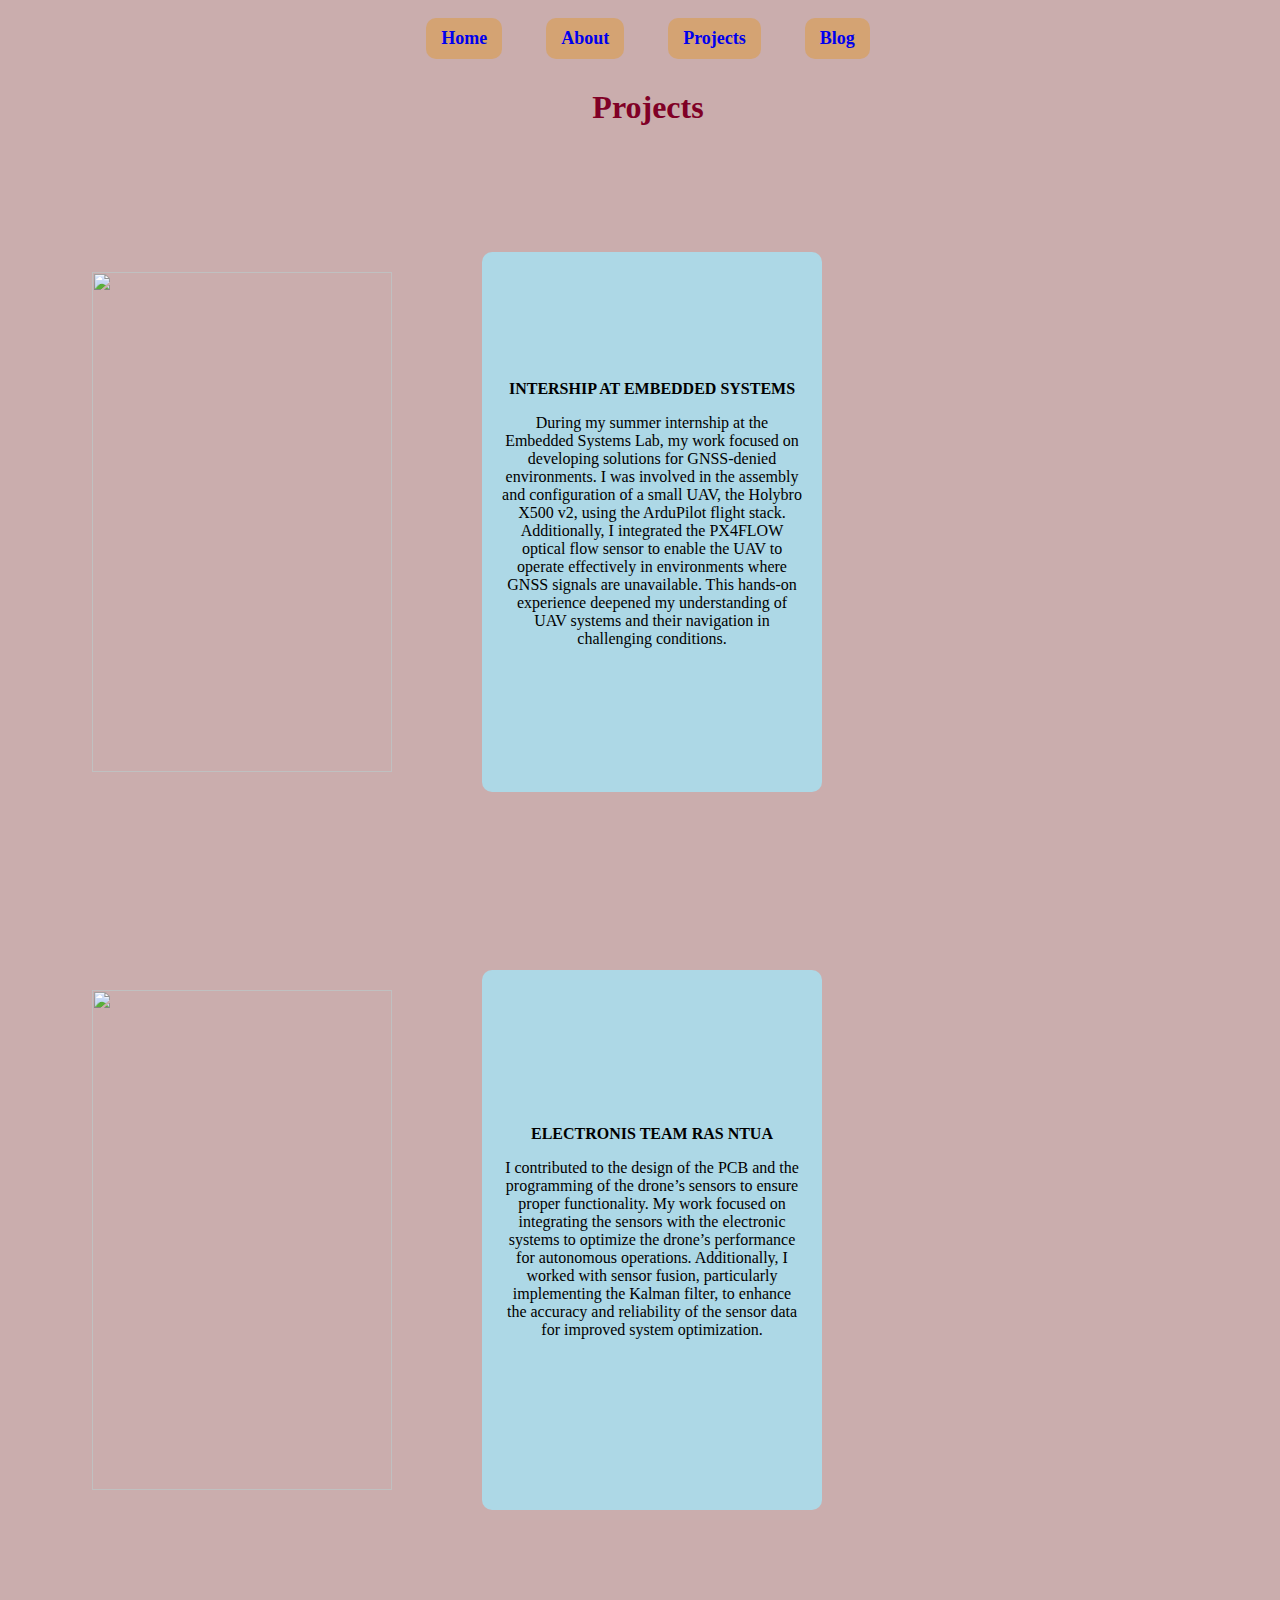
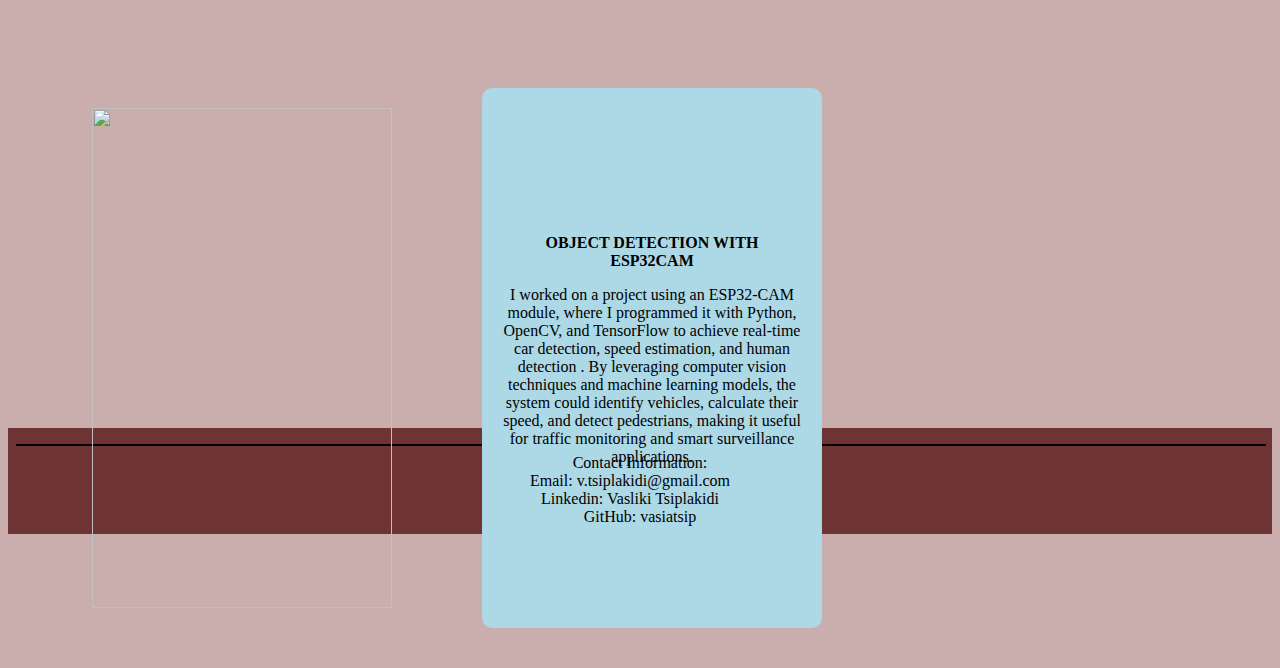
==== projects.html @ 724da62a "Add files via upload" ====
<!DOCTYPE html>
<html lang="en">
    <head>
     <link rel="stylesheet" href="../style.css"> 
    <title> Vasiliki's Portfulio</title>
    <style>
      
      section {
    height: 200vh;
    display: flex; 
    align-items: flex-start;
    padding: 20px;
    flex-wrap: wrap;
    gap: 90px;
}
.box2 {
    height: 500px;
    width: 300px; /* Optional: Adjust if needed */
    background-color: lightblue;
    display: flex;
    flex-direction: column;
    align-items: center; /* Centers content horizontally */
    justify-content: center; /* Centers content vertically */
    text-align: center; /* Ensures text alignment */
    border-radius: 10px;
    margin: 20px;
    padding: 20px;
}


section div  {
    text-align: center;
    margin: 4px;
    width: 900px;
}
    </style>
</head>
<body>
    <!-- <h1><em>Vasiliki's Portfulio</em></h1> -->
    <!-- <h2> Hello, welcome to My Website!</h2>
    <p>hello, my name is vasiliki and im an ece student currently inmy 3rd year</p>
    <p><button> Click here to learn more </button></p> -->
   
    <header> 
        <nav> 
            <ul>
                <li><a href="../index.html">Home</a></li>
                <li><a href="../pages/about.html">About</a></li>
                <li><a href="../pages/projects.html">Projects</a></li>
                <li><a href="../pages/blog.html">Blog</a></li>
                <!-- <li><a href="../pages/contact.html">Contact</a></li> -->
               
            </ul>
        </nav> 
        <h1>Projects</h1>

    </header>
 
    <section>
    
        <div class="pair">      
        <img src="../images/intershipe2.jpg" style="width: 300px; height: 500px;">
        <div class="box2"><strong>INTERSHIP AT EMBEDDED SYSTEMS </strong>
         <p> During my summer internship at the Embedded Systems Lab, my work 
            focused on developing solutions for GNSS-denied environments. I was
             involved in the assembly and configuration of a small UAV, the Holybro 
             X500 v2, using the ArduPilot flight stack. Additionally, I integrated 
             the PX4FLOW optical flow sensor to enable the UAV to operate effectively 
             in environments where GNSS signals are unavailable. This hands-on experience 
             deepened my understanding of
             UAV systems and their navigation in challenging conditions. </p>
             </div>
        </div>

        <div class="pair">
            <img src="../images/cherry.png" style="width: 300px; height: 500px;">
            <div class="box2"><strong> ELECTRONIS TEAM RAS NTUA </strong>
                <p> I contributed to the design of the PCB and the programming of 
                    the drone’s sensors to ensure proper functionality. My work focused on integrating the sensors with the electronic systems to optimize the drone’s performance for autonomous operations. Additionally, I worked with sensor fusion, particularly implementing the Kalman filter, to enhance the accuracy and reliability of the sensor data 
                    for improved system optimization. </p>
            </div>
    </div>
   

    <div class="pair">
        <img src="../images/cherry.png" style="width: 300px; height: 500px;">
        <div class="box2"><strong> OBJECT DETECTION WITH ESP32CAM </strong>
            <p> I worked on a project using an ESP32-CAM module, where 
                I programmed it with Python, OpenCV, and TensorFlow to achieve
                 real-time car detection, speed estimation, and human detection
                 . By leveraging computer vision techniques and machine learning
                  models, the system could identify vehicles, calculate their 
                  speed, and detect pedestrians, making it useful for traffic
                 monitoring and smart surveillance applications.
        </div>
</div>

    </section>

   
    <footer> 
        <hr width="100%" color="black" size="2">
        
        <p>Contact Information:</p>  
    <br>Email: v.tsiplakidi@gmail.com</p> 
    <br> Linkedin: Vasliki Tsiplakidi</p>
    <br>GitHub: vasiatsip</pv>

        </footer>
</body>
</html>
---- style.css ----
body { 
    background-color: rgb(202, 173, 173);
    color: black;
    font-family: Georgia, 'Times New Roman', Times, serif;
}

h1 {
    color: rgb(128, 0, 38);
    text-align: center;

    margin: 0 auto;
    padding: 20px;
}

h2 {
    color: rgb(105, 15, 15);
}
h3{
    color: rgb(61, 59, 59);
    text-align: center; 

}
button {
    background-color: rgb(206, 109, 109);
    border-radius: 20px;
    color: black;
}

header {
   height: 20vh;
    width: 100vw;
    background-color: transparent;
}


section {
    width: 100vw;
    height: 45vh;
    background-color: transparent;
    display: flex;
    flex-direction: row;
}

div {
    
    margin: auto;
    width: 500px; 
}

ul {
    text-align: center;
    margin: 0;
    padding: 0;
    list-style-type: none; /* Removes bullet points */
}

li {
    display: inline-block; 
    margin: 10px 20px; /* Adds spacing between items */
    padding: 10px 15px; /* Adds padding inside each item */
    background-color: #d4a373; /* Background color */
    font-size: 18px; /* Text size */
    font-weight: bold; /* Makes text bold */
    border-radius: 10px; /* Rounds corners */
    cursor: pointer; /* Changes mouse pointer on hover */
}

a {
    text-decoration: none;
}

li:hover {
    background-color: #6a61ae; /* Changes background on hover */
    /* text-decoration: underline ; */
}

img{
    width: 300px;
    height:500px;
    margin: 60px;
}

.pair {
    display: flex;
    align-items: center;
    gap: 10px;
} 
footer {
    
    background-color:rgb(110, 51, 51);
    text-align: center;
    margin: 0;
    padding: 8px;
}

footer p {
    display: inline-block;
    margin: 0;
    padding: 0 10px;
    color: rgb(0, 0, 0); /* Optional: Change text color */
}
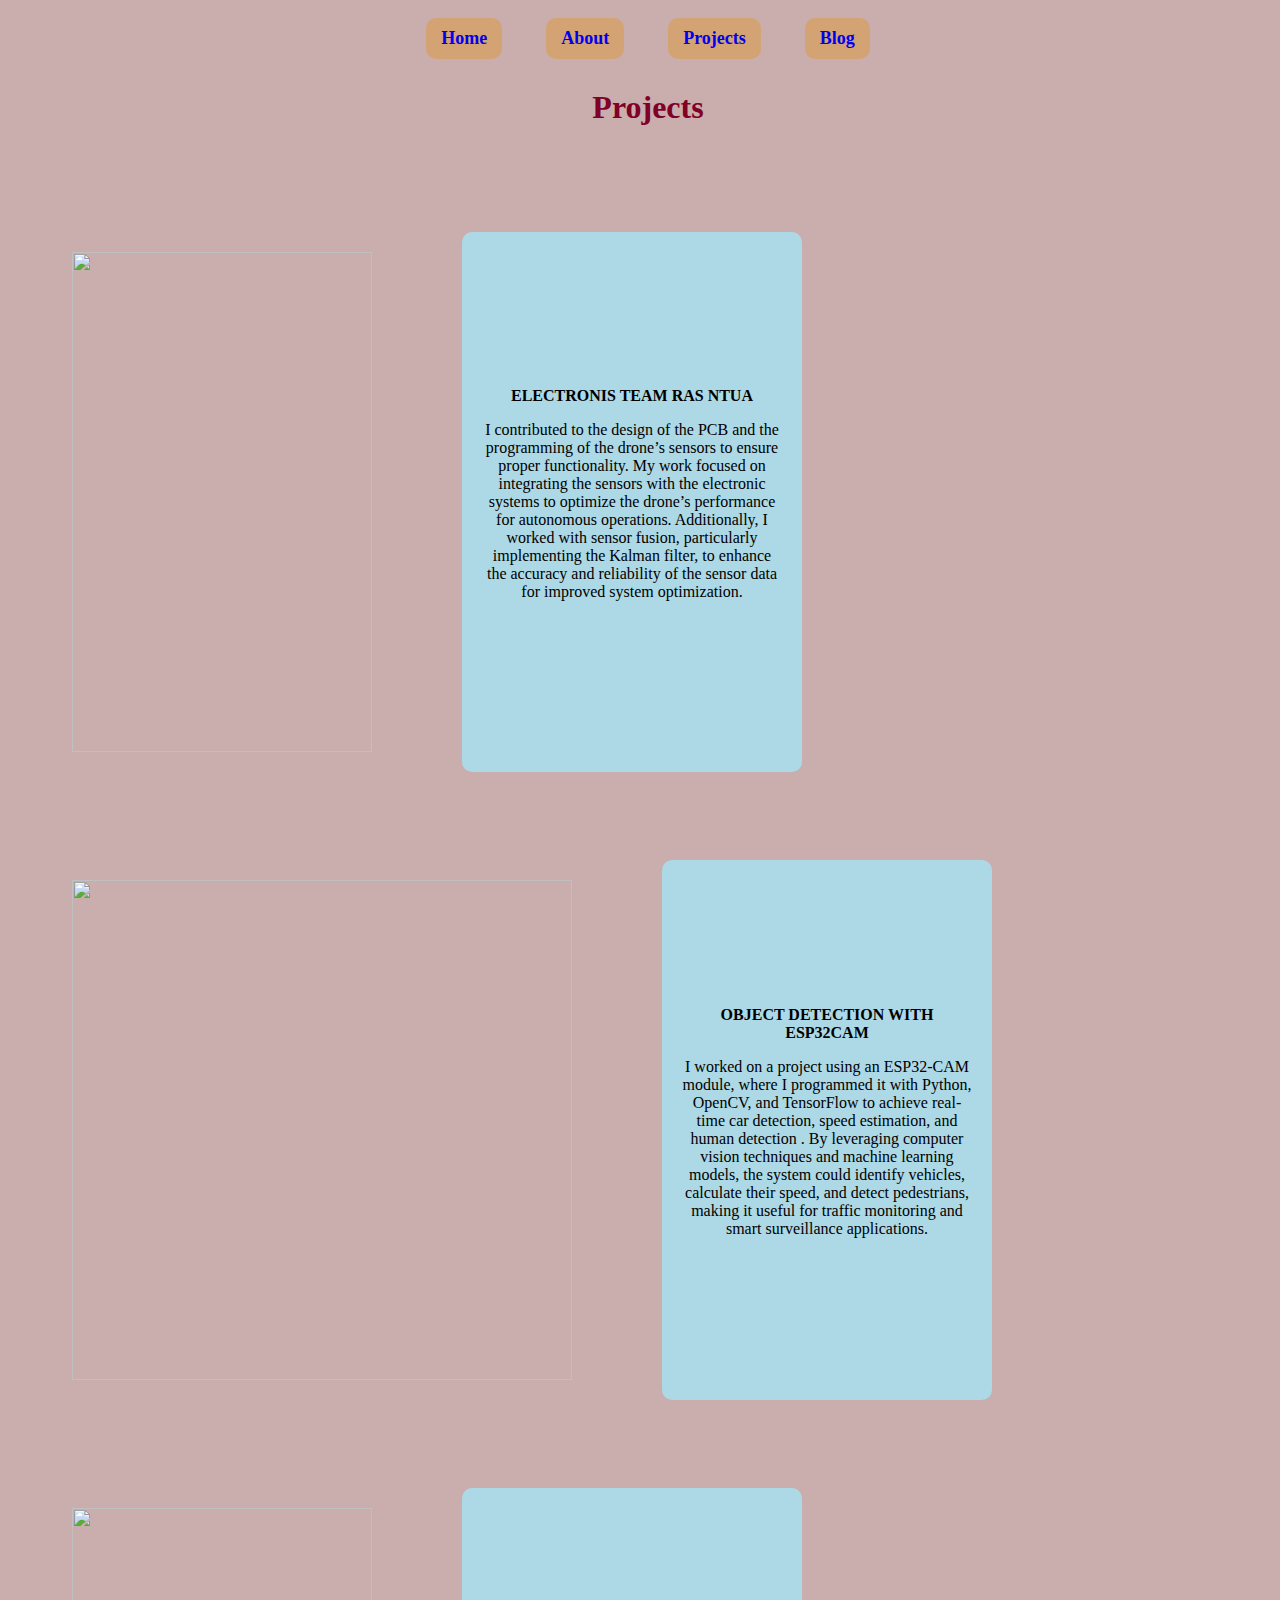
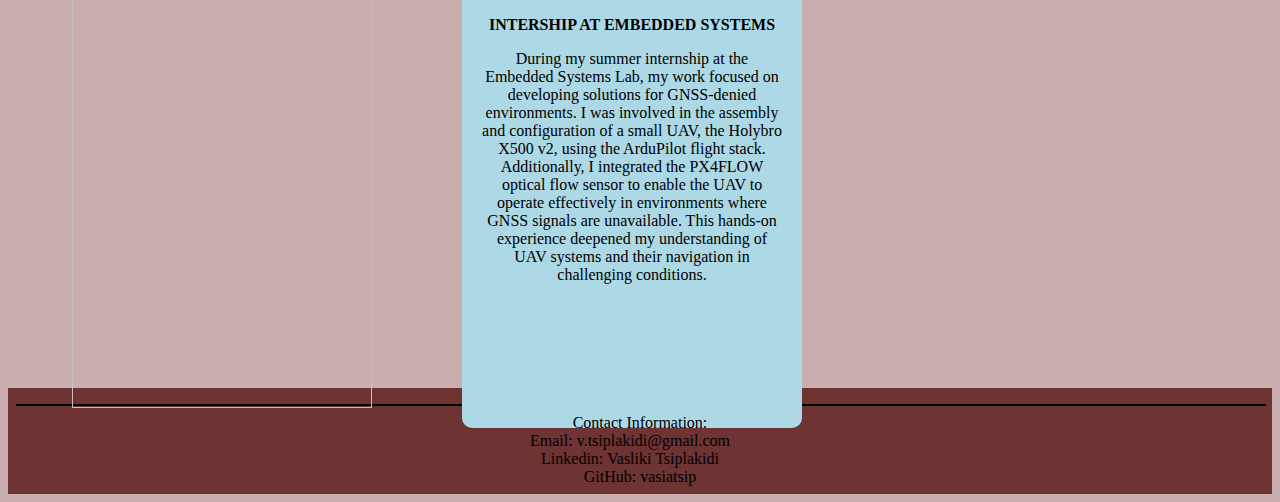
==== commit c7995658: "Update projects.html" ====
--- a/projects.html
+++ b/projects.html
@@ -9,9 +9,8 @@
     height: 200vh;
     display: flex; 
     align-items: flex-start;
-    padding: 20px;
     flex-wrap: wrap;
-    gap: 90px;
+   
 }
 .box2 {
     height: 500px;
@@ -27,11 +26,10 @@
     padding: 20px;
 }
 
-
 section div  {
     text-align: center;
     margin: 4px;
-    width: 900px;
+    width: 1000px;
 }
     </style>
 </head>
@@ -58,22 +56,9 @@
  
     <section>
     
-        <div class="pair">      
-        <img src="../images/intershipe2.jpg" style="width: 300px; height: 500px;">
-        <div class="box2"><strong>INTERSHIP AT EMBEDDED SYSTEMS </strong>
-         <p> During my summer internship at the Embedded Systems Lab, my work 
-            focused on developing solutions for GNSS-denied environments. I was
-             involved in the assembly and configuration of a small UAV, the Holybro 
-             X500 v2, using the ArduPilot flight stack. Additionally, I integrated 
-             the PX4FLOW optical flow sensor to enable the UAV to operate effectively 
-             in environments where GNSS signals are unavailable. This hands-on experience 
-             deepened my understanding of
-             UAV systems and their navigation in challenging conditions. </p>
-             </div>
-        </div>
 
         <div class="pair">
-            <img src="../images/cherry.png" style="width: 300px; height: 500px;">
+            <img src="../images/rasshematic.png" style="width: 300px; height: 500px;">
             <div class="box2"><strong> ELECTRONIS TEAM RAS NTUA </strong>
                 <p> I contributed to the design of the PCB and the programming of 
                     the drone’s sensors to ensure proper functionality. My work focused on integrating the sensors with the electronic systems to optimize the drone’s performance for autonomous operations. Additionally, I worked with sensor fusion, particularly implementing the Kalman filter, to enhance the accuracy and reliability of the sensor data 
@@ -83,7 +68,7 @@
    
 
     <div class="pair">
-        <img src="../images/cherry.png" style="width: 300px; height: 500px;">
+        <img src="../images/car.jpg" style="width: 500px; height: 500px;">
         <div class="box2"><strong> OBJECT DETECTION WITH ESP32CAM </strong>
             <p> I worked on a project using an ESP32-CAM module, where 
                 I programmed it with Python, OpenCV, and TensorFlow to achieve
@@ -91,9 +76,23 @@
                  . By leveraging computer vision techniques and machine learning
                   models, the system could identify vehicles, calculate their 
                   speed, and detect pedestrians, making it useful for traffic
-                 monitoring and smart surveillance applications.
+                 monitoring and smart surveillance applications. </p>
         </div>
 </div>
+
+<div class="pair">   
+    <img src="../images/intershipe2.jpg" style="width: 300px; height: 500px;">
+    <div class="box2"><strong>INTERSHIP AT EMBEDDED SYSTEMS </strong>
+     <p> During my summer internship at the Embedded Systems Lab, my work 
+        focused on developing solutions for GNSS-denied environments. I was
+         involved in the assembly and configuration of a small UAV, the Holybro 
+         X500 v2, using the ArduPilot flight stack. Additionally, I integrated 
+         the PX4FLOW optical flow sensor to enable the UAV to operate effectively 
+         in environments where GNSS signals are unavailable. This hands-on experience 
+         deepened my understanding of
+         UAV systems and their navigation in challenging conditions. </p>
+         </div>
+    </div>
 
     </section>
 
@@ -108,4 +107,8 @@
 
         </footer>
 </body>
-</html> +</html> 
+
+        </footer>
+</body>
+</html> 
